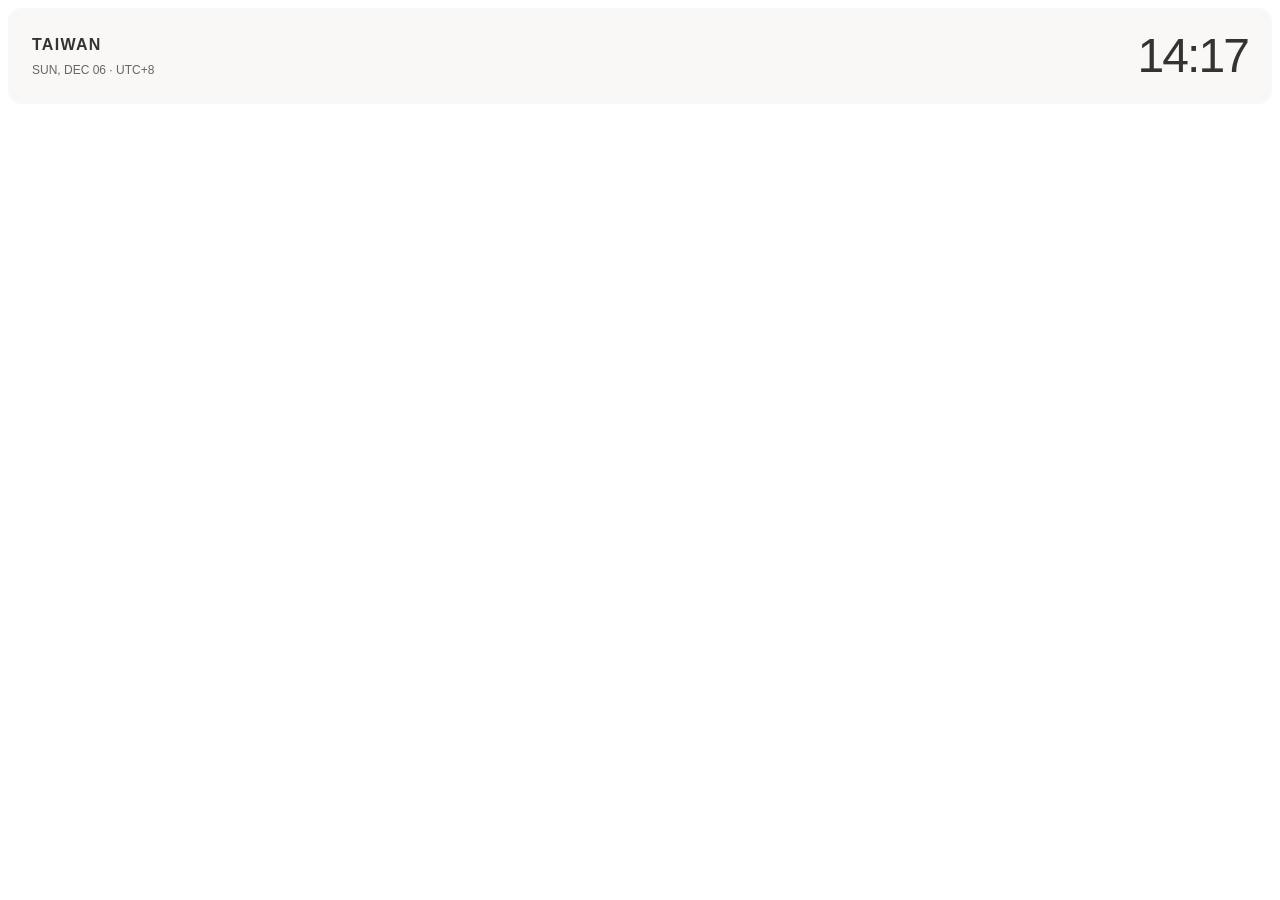
==== index.html @ 576c1e5c "Add transparent Taiwan clock and calendar with automatic color schemes" ====
<!doctype html>
<html lang="zh-Hant">
<head>
  <meta charset="utf-8">
  <meta name="viewport" content="width=device-width,initial-scale=1">
  <meta name="color-scheme" content="light dark">
  <meta name="description" content="透明外圍、自動明暗模式的台灣時鐘，供 Notion 嵌入。">
  <title>TAIWAN · 台灣時鐘</title>
  <link rel="stylesheet" href="widgets.css">
</head>
<body data-widget="clock">
  <main class="card clock" aria-label="台灣時間">
    <div class="place"><h1>TAIWAN</h1><p id="clock-date">台北時間 · UTC+8</p></div>
    <time class="clock-time" id="clock-time" aria-label="台北時間">--:--</time>
  </main>
  <noscript>請啟用 JavaScript 以更新台灣時間。</noscript>
  <script type="module" src="widgets.mjs"></script>
</body>
</html>
---- widgets.css ----
:root {
  /* Primitive values. */
  color-scheme: light dark;
  --gray-50: #f9f8f7;
  --gray-150: #efeeeb;
  --gray-500: #68665f;
  --gray-800: #383836;
  --gray-850: #302f2d;
  --gray-950: #35332f;
  --warm-white: #f4f3ef;
  --gray-muted-light: #c5c3bc;
  --space-1: 4px;
  --space-2: 8px;
  --space-3: 12px;
  --space-4: 16px;
  --space-6: 24px;
  --font-body: -apple-system, BlinkMacSystemFont, "Segoe UI", "Noto Sans TC", sans-serif;
  --font-heading: var(--font-body);
  --font-number: var(--font-body);
  /* Semantic tokens follow the embedding page, including live theme changes. */
  --surface: var(--gray-50);
  --surface-header: var(--gray-150);
  --ink: var(--gray-950);
  --ink-muted: var(--gray-500);
  --outline: #d9d7d2;
  /* Component tokens. The page canvas stays transparent in both themes. */
  --card-bg: var(--surface);
  --card-ink: var(--ink);
  --header-bg: var(--surface-header);
  --today-bg: var(--ink);
  --today-ink: var(--surface);
}
@media (prefers-color-scheme: dark) {
  :root {
    --surface: var(--gray-800);
    --surface-header: var(--gray-850);
    --ink: var(--warm-white);
    --ink-muted: var(--gray-muted-light);
    --outline: #55534f;
  }
}
* { box-sizing: border-box; }
html, body { margin: 0; background: transparent; min-width: 0; }
body { padding: var(--space-2); font: 16px/1.5 var(--font-body); color: var(--card-ink); }
.card { width: 100%; background: var(--card-bg); border-radius: 14px; overflow: hidden; }
h1, p { margin: 0; }
h1 { font-family: var(--font-heading); }
button { font: inherit; color: inherit; cursor: pointer; touch-action: manipulation; }
button:focus-visible { outline: 2px solid var(--ink); outline-offset: -4px; }
.clock { display: flex; align-items: center; justify-content: space-between; gap: var(--space-3); padding: var(--space-6); }
.place { min-width: 0; }
.place h1 { font-size: 16px; font-weight: 700; letter-spacing: .08em; }
.place p { font-size: 12px; color: var(--ink-muted); margin-top: var(--space-1); }
.clock-time { flex-shrink: 0; font: 500 clamp(28px, 10vw, 48px)/1 var(--font-number); font-variant-numeric: tabular-nums; letter-spacing: -.04em; }
.calendar-header { display: grid; grid-template-columns: 44px 1fr 44px; align-items: center; gap: var(--space-1); padding: var(--space-3) var(--space-2); background: var(--header-bg); }
.calendar-header h1 { text-align: center; font-size: 16px; font-weight: 700; letter-spacing: .04em; }
.calendar-header button { min-height: 44px; border: 0; border-radius: 8px; background: transparent; font-size: 28px; line-height: 1; }
.calendar-header button:hover, .today-button:hover { background: var(--outline); }
.calendar-body { padding: var(--space-3); }
table { width: 100%; border-collapse: collapse; table-layout: fixed; text-align: center; font-variant-numeric: tabular-nums; }
th { padding: var(--space-2) 0; font-size: 10px; font-weight: 600; letter-spacing: .03em; color: var(--ink-muted); }
td { height: 38px; padding: 1px; font-size: 14px; }
td time { display: inline-grid; place-items: center; width: 30px; height: 30px; border-radius: 50%; }
.outside { color: var(--ink-muted); }
time[aria-current="date"] { background: var(--today-bg); color: var(--today-ink); font-weight: 700; }
.today-button { display: block; min-height: 36px; margin: var(--space-2) auto 0; padding: var(--space-1) var(--space-3); border: 1px solid var(--outline); border-radius: 999px; background: transparent; font-size: 12px; }
noscript { display: block; margin-top: var(--space-2); color: var(--ink); }
@media (max-width: 280px) {
  .clock { padding: var(--space-4); gap: var(--space-2); }
  .clock-time { font-size: 28px; }
  .place h1 { font-size: 14px; }
  .place p { font-size: 10px; }
  .calendar-body { padding: var(--space-2); }
  td time { width: 26px; height: 26px; }
  .calendar-header h1 { font-size: 14px; letter-spacing: 0; }
}
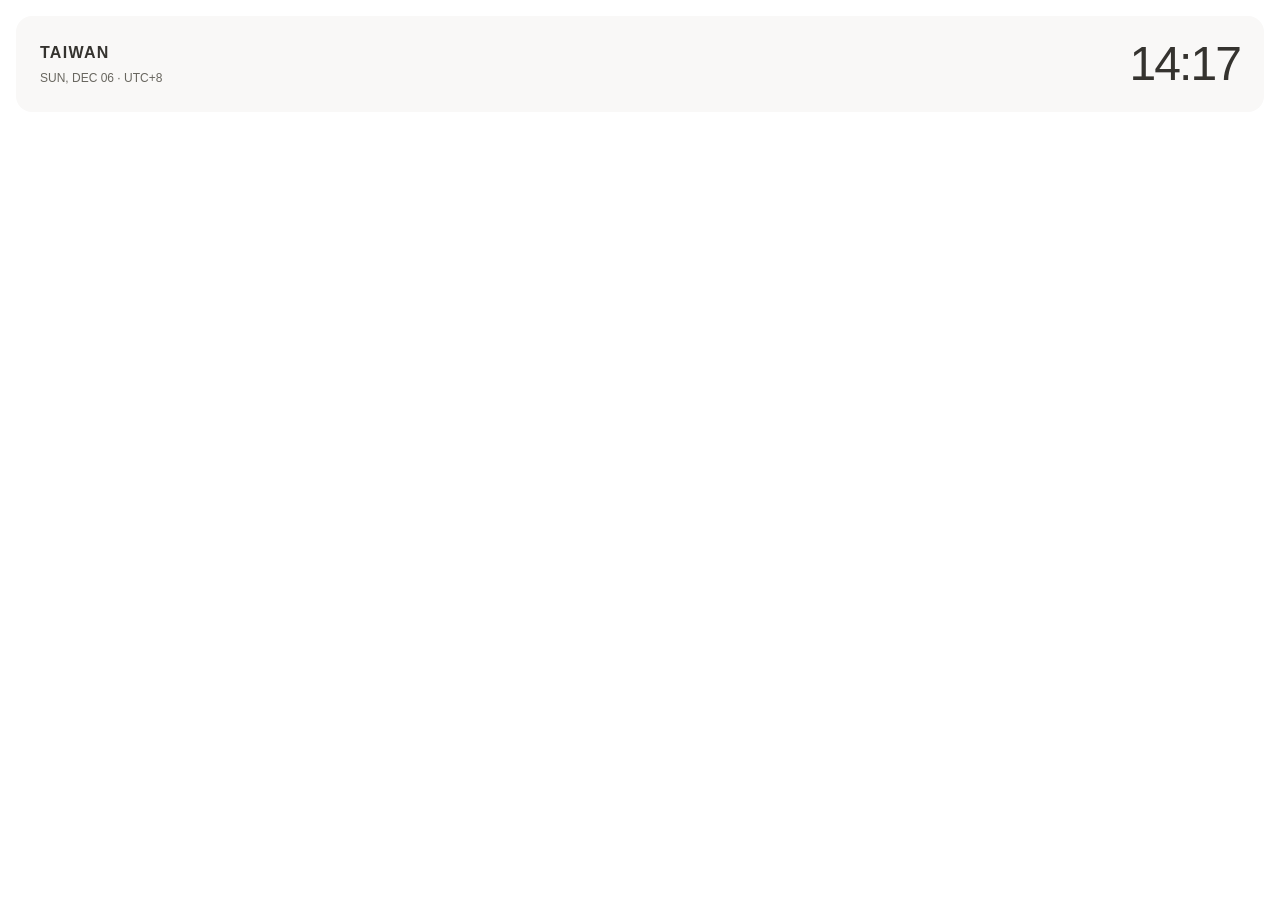
==== commit 2c826b4d: "Unify widget widths, 16px outer spacing and corner radius" ====
--- a/index.html
+++ b/index.html
@@ -6,9 +6,9 @@
   <meta name="color-scheme" content="light dark">
   <meta name="description" content="透明外圍、自動明暗模式的台灣時鐘，供 Notion 嵌入。">
   <title>TAIWAN · 台灣時鐘</title>
-  <link rel="stylesheet" href="widgets.css">
+  <link rel="stylesheet" href="widgets.css?v=20261111-3">
 </head>
-<body data-widget="clock">
+<body>
   <main class="card clock" aria-label="台灣時間">
     <div class="place"><h1>TAIWAN</h1><p id="clock-date">台北時間 · UTC+8</p></div>
     <time class="clock-time" id="clock-time" aria-label="台北時間">--:--</time>
--- a/widgets.css
+++ b/widgets.css
@@ -2,10 +2,8 @@
   /* Primitive values. */
   color-scheme: light dark;
   --gray-50: #f9f8f7;
-  --gray-150: #efeeeb;
   --gray-500: #68665f;
   --gray-800: #383836;
-  --gray-850: #302f2d;
   --gray-950: #35332f;
   --warm-white: #f4f3ef;
   --gray-muted-light: #c5c3bc;
@@ -19,58 +17,34 @@
   --font-number: var(--font-body);
   /* Semantic tokens follow the embedding page, including live theme changes. */
   --surface: var(--gray-50);
-  --surface-header: var(--gray-150);
   --ink: var(--gray-950);
   --ink-muted: var(--gray-500);
-  --outline: #d9d7d2;
   /* Component tokens. The page canvas stays transparent in both themes. */
   --card-bg: var(--surface);
   --card-ink: var(--ink);
-  --header-bg: var(--surface-header);
-  --today-bg: var(--ink);
-  --today-ink: var(--surface);
 }
 @media (prefers-color-scheme: dark) {
   :root {
     --surface: var(--gray-800);
-    --surface-header: var(--gray-850);
     --ink: var(--warm-white);
     --ink-muted: var(--gray-muted-light);
-    --outline: #55534f;
   }
 }
 * { box-sizing: border-box; }
 html, body { margin: 0; background: transparent; min-width: 0; }
-body { padding: var(--space-2); font: 16px/1.5 var(--font-body); color: var(--card-ink); }
-.card { width: 100%; background: var(--card-bg); border-radius: 14px; overflow: hidden; }
+body { padding: var(--space-4); font: 16px/1.5 var(--font-body); color: var(--card-ink); }
+.card { width: 100%; background: var(--card-bg); border-radius: 16px; overflow: hidden; }
 h1, p { margin: 0; }
 h1 { font-family: var(--font-heading); }
-button { font: inherit; color: inherit; cursor: pointer; touch-action: manipulation; }
-button:focus-visible { outline: 2px solid var(--ink); outline-offset: -4px; }
 .clock { display: flex; align-items: center; justify-content: space-between; gap: var(--space-3); padding: var(--space-6); }
 .place { min-width: 0; }
 .place h1 { font-size: 16px; font-weight: 700; letter-spacing: .08em; }
 .place p { font-size: 12px; color: var(--ink-muted); margin-top: var(--space-1); }
 .clock-time { flex-shrink: 0; font: 500 clamp(28px, 10vw, 48px)/1 var(--font-number); font-variant-numeric: tabular-nums; letter-spacing: -.04em; }
-.calendar-header { display: grid; grid-template-columns: 44px 1fr 44px; align-items: center; gap: var(--space-1); padding: var(--space-3) var(--space-2); background: var(--header-bg); }
-.calendar-header h1 { text-align: center; font-size: 16px; font-weight: 700; letter-spacing: .04em; }
-.calendar-header button { min-height: 44px; border: 0; border-radius: 8px; background: transparent; font-size: 28px; line-height: 1; }
-.calendar-header button:hover, .today-button:hover { background: var(--outline); }
-.calendar-body { padding: var(--space-3); }
-table { width: 100%; border-collapse: collapse; table-layout: fixed; text-align: center; font-variant-numeric: tabular-nums; }
-th { padding: var(--space-2) 0; font-size: 10px; font-weight: 600; letter-spacing: .03em; color: var(--ink-muted); }
-td { height: 38px; padding: 1px; font-size: 14px; }
-td time { display: inline-grid; place-items: center; width: 30px; height: 30px; border-radius: 50%; }
-.outside { color: var(--ink-muted); }
-time[aria-current="date"] { background: var(--today-bg); color: var(--today-ink); font-weight: 700; }
-.today-button { display: block; min-height: 36px; margin: var(--space-2) auto 0; padding: var(--space-1) var(--space-3); border: 1px solid var(--outline); border-radius: 999px; background: transparent; font-size: 12px; }
 noscript { display: block; margin-top: var(--space-2); color: var(--ink); }
 @media (max-width: 280px) {
   .clock { padding: var(--space-4); gap: var(--space-2); }
   .clock-time { font-size: 28px; }
   .place h1 { font-size: 14px; }
   .place p { font-size: 10px; }
-  .calendar-body { padding: var(--space-2); }
-  td time { width: 26px; height: 26px; }
-  .calendar-header h1 { font-size: 14px; letter-spacing: 0; }
 }
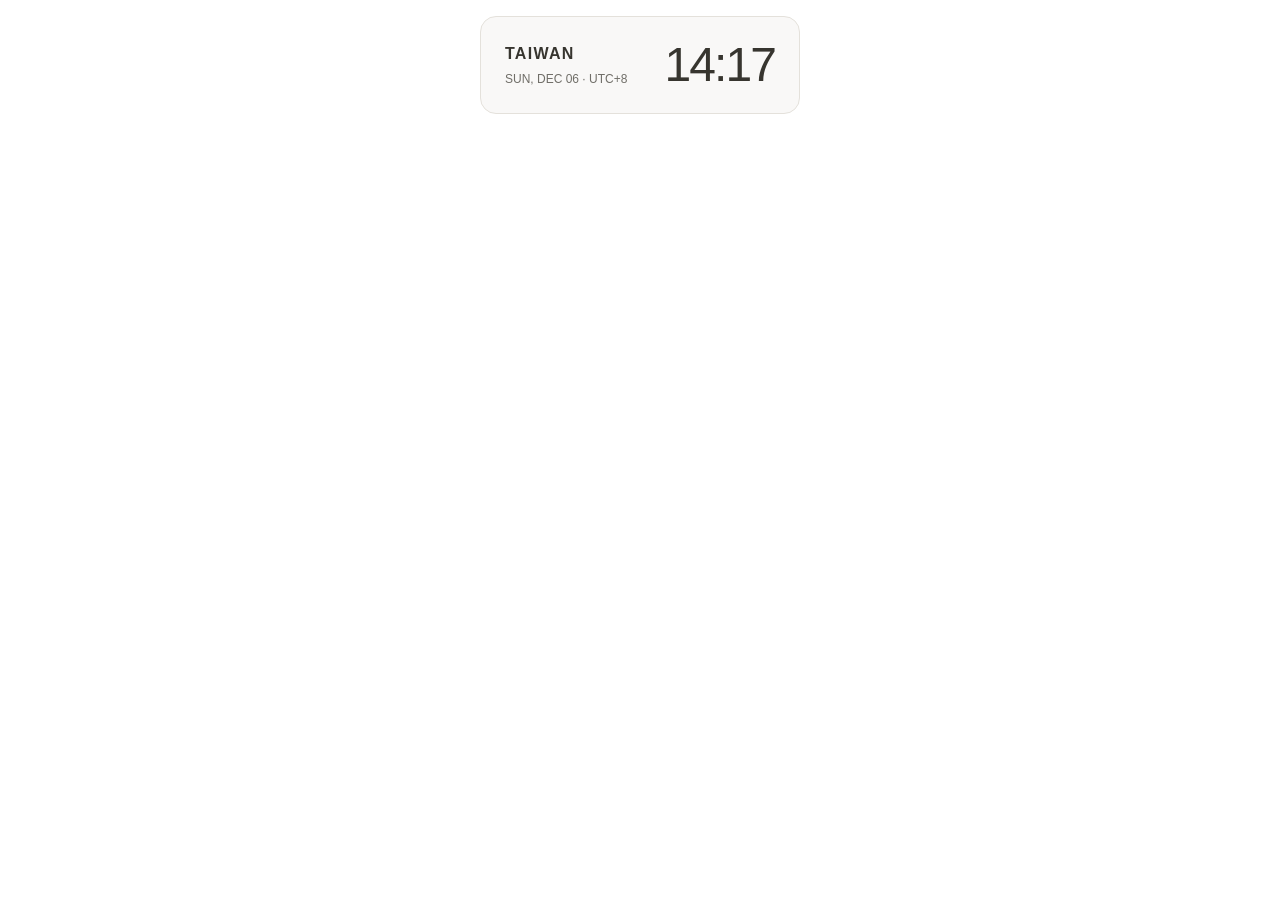
==== commit a459163e: "Use identical 320px cards, neutral palette and inline styles across widgets" ====
--- a/index.html
+++ b/index.html
@@ -5,8 +5,62 @@
   <meta name="viewport" content="width=device-width,initial-scale=1">
   <meta name="color-scheme" content="light dark">
   <meta name="description" content="透明外圍、自動明暗模式的台灣時鐘，供 Notion 嵌入。">
+  <meta name="widget-version" content="20261111-4">
   <title>TAIWAN · 台灣時鐘</title>
-  <link rel="stylesheet" href="widgets.css?v=20261111-3">
+  <style>
+:root {
+  /* Primitive values. */
+  color-scheme: light dark;
+  --gray-50: #f9f8f7;
+  --gray-500: #706e68;
+  --gray-800: #252525;
+  --gray-950: #37352f;
+  --warm-white: #e5e5e2;
+  --gray-muted-light: #aaa9a4;
+  --line: #e4e1db;
+  --space-1: 4px;
+  --space-2: 8px;
+  --space-3: 12px;
+  --space-4: 16px;
+  --space-6: 24px;
+  --font-body: -apple-system, BlinkMacSystemFont, "Segoe UI", Roboto, sans-serif;
+  --font-heading: var(--font-body);
+  --font-number: var(--font-body);
+  /* Semantic tokens follow the embedding page, including live theme changes. */
+  --surface: var(--gray-50);
+  --ink: var(--gray-950);
+  --ink-muted: var(--gray-500);
+  /* Component tokens. The page canvas stays transparent in both themes. */
+  --card-bg: var(--surface);
+  --card-ink: var(--ink);
+}
+@media (prefers-color-scheme: dark) {
+  :root {
+    --surface: var(--gray-800);
+    --ink: var(--warm-white);
+    --ink-muted: var(--gray-muted-light);
+    --line: #383838;
+  }
+}
+* { box-sizing: border-box; }
+html, body { margin: 0; background: transparent; min-width: 0; }
+body { padding: var(--space-4); font: 16px/1.5 var(--font-body); color: var(--card-ink); }
+.card { width: min(100%, 320px); margin-inline: auto; background: var(--card-bg); border: 1px solid var(--line); border-radius: 16px; overflow: hidden; }
+h1, p { margin: 0; }
+h1 { font-family: var(--font-heading); }
+.clock { display: flex; align-items: center; justify-content: space-between; gap: var(--space-3); padding: var(--space-6); }
+.place { min-width: 0; }
+.place h1 { font-size: 16px; font-weight: 700; letter-spacing: .08em; }
+.place p { font-size: 12px; color: var(--ink-muted); margin-top: var(--space-1); }
+.clock-time { flex-shrink: 0; font: 500 clamp(28px, 10vw, 48px)/1 var(--font-number); font-variant-numeric: tabular-nums; letter-spacing: -.04em; }
+noscript { display: block; margin-top: var(--space-2); color: var(--ink); }
+@media (max-width: 280px) {
+  .clock { padding: var(--space-4); gap: var(--space-2); }
+  .clock-time { font-size: 28px; }
+  .place h1 { font-size: 14px; }
+  .place p { font-size: 10px; }
+}
+  </style>
 </head>
 <body>
   <main class="card clock" aria-label="台灣時間">
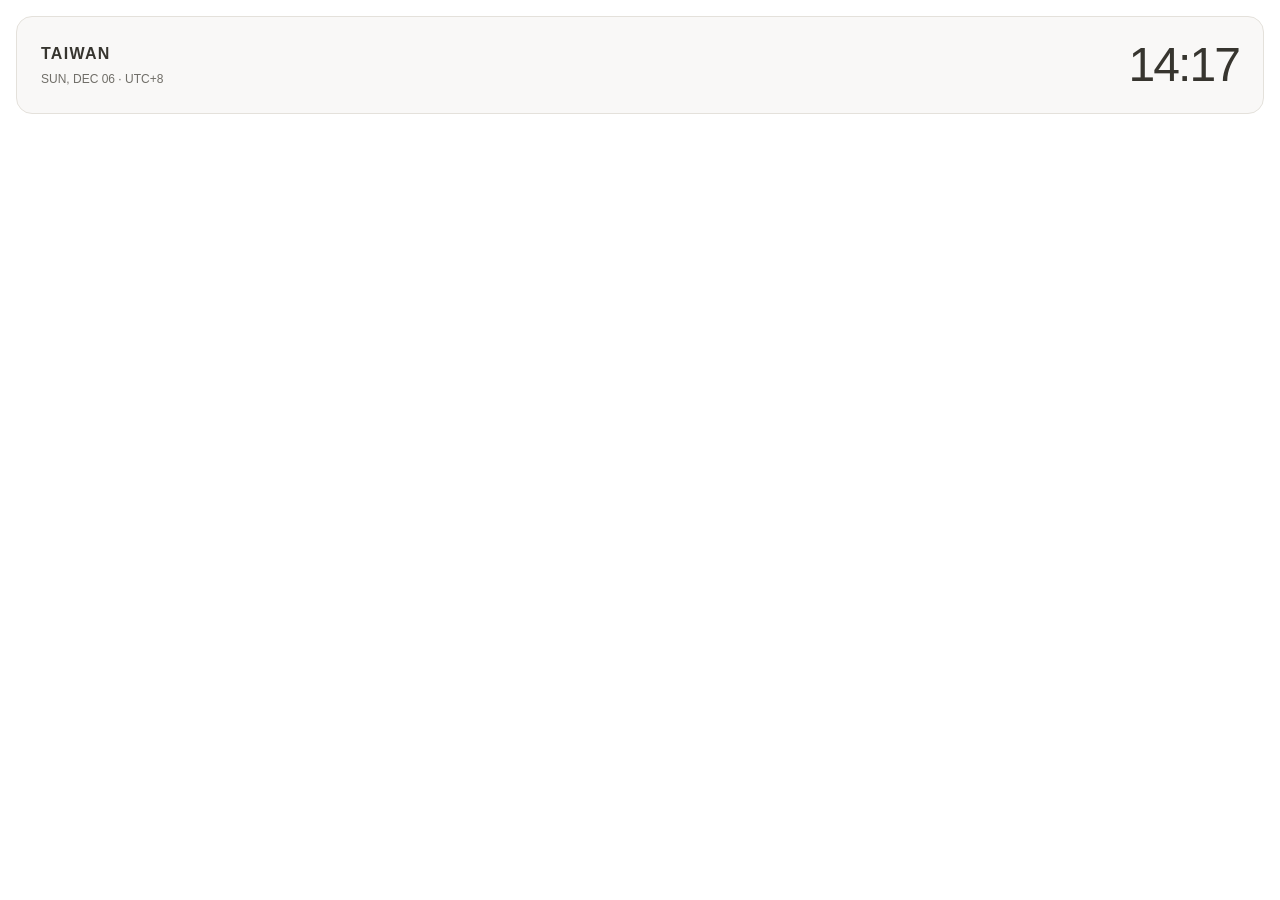
==== commit da74db9b: "Expand all widget cards to full available width" ====
--- a/index.html
+++ b/index.html
@@ -5,7 +5,7 @@
   <meta name="viewport" content="width=device-width,initial-scale=1">
   <meta name="color-scheme" content="light dark">
   <meta name="description" content="透明外圍、自動明暗模式的台灣時鐘，供 Notion 嵌入。">
-  <meta name="widget-version" content="20261111-4">
+  <meta name="widget-version" content="20261111-5">
   <title>TAIWAN · 台灣時鐘</title>
   <style>
 :root {
@@ -45,7 +45,7 @@
 * { box-sizing: border-box; }
 html, body { margin: 0; background: transparent; min-width: 0; }
 body { padding: var(--space-4); font: 16px/1.5 var(--font-body); color: var(--card-ink); }
-.card { width: min(100%, 320px); margin-inline: auto; background: var(--card-bg); border: 1px solid var(--line); border-radius: 16px; overflow: hidden; }
+.card { width: 100%; margin-inline: auto; background: var(--card-bg); border: 1px solid var(--line); border-radius: 16px; overflow: hidden; }
 h1, p { margin: 0; }
 h1 { font-family: var(--font-heading); }
 .clock { display: flex; align-items: center; justify-content: space-between; gap: var(--space-3); padding: var(--space-6); }
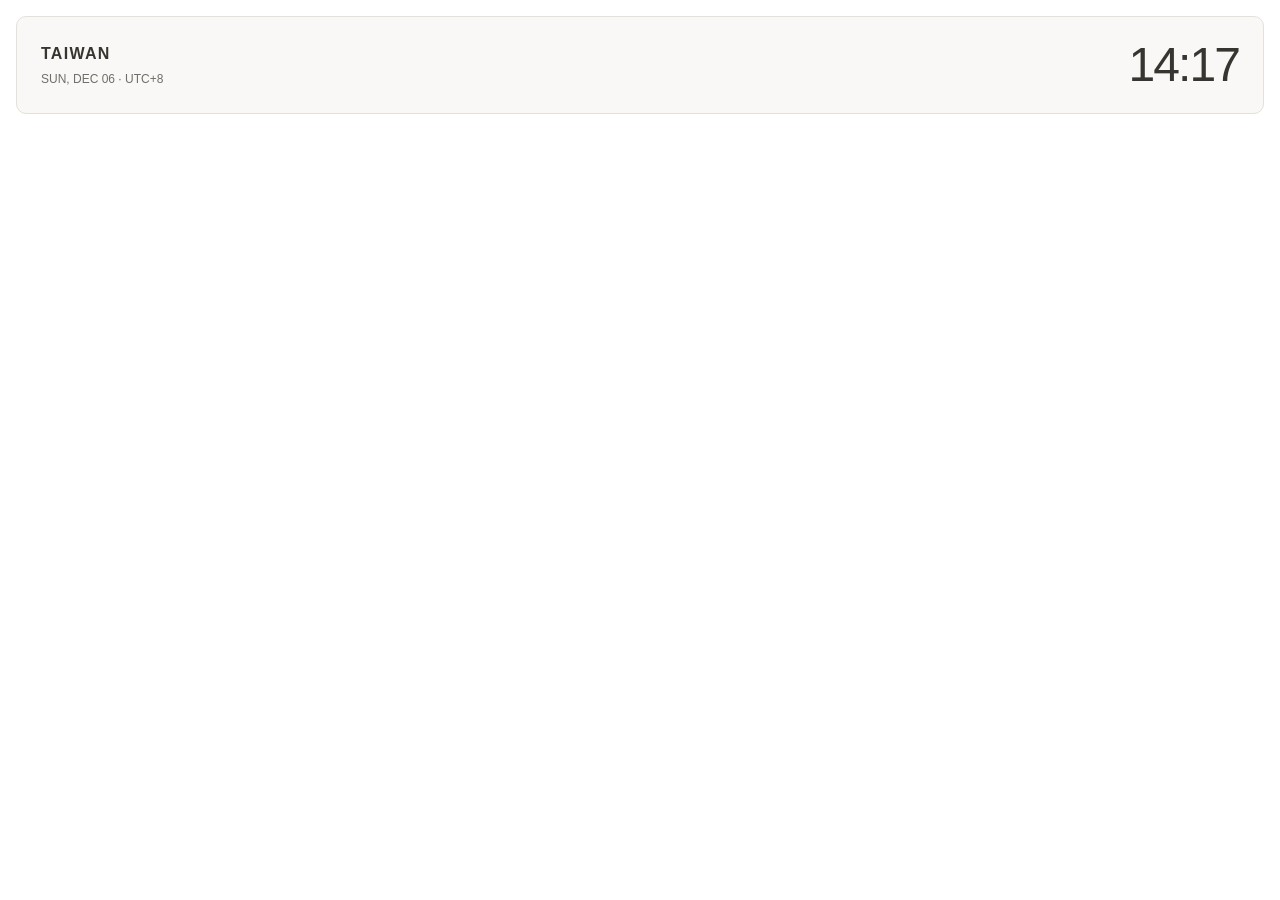
==== commit 6e0393c1: "Reduce widget card corners to match the supplied Notion reference" ====
--- a/index.html
+++ b/index.html
@@ -5,7 +5,7 @@
   <meta name="viewport" content="width=device-width,initial-scale=1">
   <meta name="color-scheme" content="light dark">
   <meta name="description" content="透明外圍、自動明暗模式的台灣時鐘，供 Notion 嵌入。">
-  <meta name="widget-version" content="20261111-5">
+  <meta name="widget-version" content="20261111-6">
   <title>TAIWAN · 台灣時鐘</title>
   <style>
 :root {
@@ -45,7 +45,7 @@
 * { box-sizing: border-box; }
 html, body { margin: 0; background: transparent; min-width: 0; }
 body { padding: var(--space-4); font: 16px/1.5 var(--font-body); color: var(--card-ink); }
-.card { width: 100%; margin-inline: auto; background: var(--card-bg); border: 1px solid var(--line); border-radius: 16px; overflow: hidden; }
+.card { width: 100%; margin-inline: auto; background: var(--card-bg); border: 1px solid var(--line); border-radius: 10px; overflow: hidden; }
 h1, p { margin: 0; }
 h1 { font-family: var(--font-heading); }
 .clock { display: flex; align-items: center; justify-content: space-between; gap: var(--space-3); padding: var(--space-6); }
